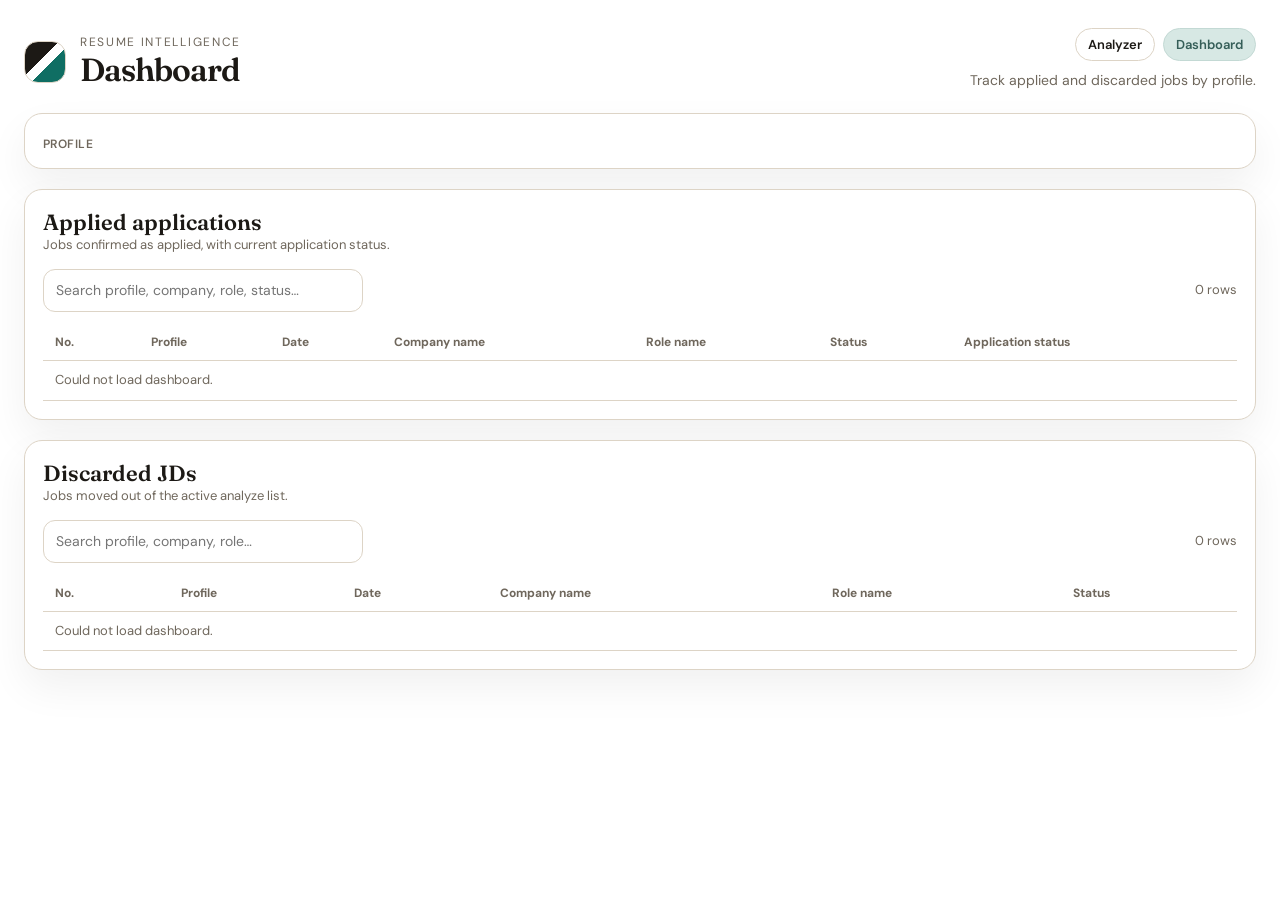
==== dashboard.html @ 197469a0 "Add dashboard and update JD analyzer UI and models." ====
<!DOCTYPE html>
<html lang="en">
  <head>
    <meta charset="UTF-8" />
    <meta name="viewport" content="width=device-width, initial-scale=1.0" />
    <title>Dashboard · JD Analyzer</title>
    <link rel="preconnect" href="https://fonts.googleapis.com" />
    <link rel="preconnect" href="https://fonts.gstatic.com" crossorigin />
    <link
      href="https://fonts.googleapis.com/css2?family=DM+Sans:ital,opsz,wght@0,9..40,400;0,9..40,500;0,9..40,600;0,9..40,700;1,9..40,400&family=Fraunces:opsz,wght@9..144,500;9..144,600;9..144,700&display=swap"
      rel="stylesheet"
    />
    <link rel="stylesheet" href="styles.css" />
  </head>
  <body>
    <div class="app">
      <header class="topbar">
        <div class="brand">
          <span class="brand-mark" aria-hidden="true"></span>
          <div>
            <p class="brand-kicker">Resume intelligence</p>
            <h1>Dashboard</h1>
          </div>
        </div>
        <div class="topbar-end">
          <nav class="top-nav" aria-label="Primary">
            <a class="nav-link" href="/">Analyzer</a>
            <a class="nav-link is-active" href="/dashboard">Dashboard</a>
          </nav>
          <p class="topbar-note">Track applied and discarded jobs by profile.</p>
        </div>
      </header>

      <main class="dashboard">
        <section class="card dashboard-filter-card">
          <div class="dashboard-filter">
            <span class="field-label">Profile</span>
            <div class="profile-filter-list" id="profile-filter-list"></div>
          </div>
        </section>

        <section class="card">
          <div class="card-head">
            <div>
              <h2>Applied applications</h2>
              <p class="muted">Jobs confirmed as applied, with current application status.</p>
            </div>
          </div>
          <div class="dashboard-toolbar">
            <input
              class="text-input"
              id="applied-search"
              type="search"
              placeholder="Search profile, company, role, status…"
            />
            <span class="muted" id="applied-count">0 rows</span>
          </div>
          <div class="dash-table-wrap">
            <table class="dash-table" id="applied-table">
              <thead>
                <tr>
                  <th data-key="number">No.</th>
                  <th data-key="profileName"><button type="button">Profile</button></th>
                  <th data-key="date"><button type="button">Date</button></th>
                  <th data-key="company"><button type="button">Company name</button></th>
                  <th data-key="role"><button type="button">Role name</button></th>
                  <th data-key="listStatus"><button type="button">Status</button></th>
                  <th data-key="outcome"><button type="button">Application status</button></th>
                </tr>
              </thead>
              <tbody id="applied-body"></tbody>
            </table>
          </div>
        </section>

        <section class="card">
          <div class="card-head">
            <div>
              <h2>Discarded JDs</h2>
              <p class="muted">Jobs moved out of the active analyze list.</p>
            </div>
          </div>
          <div class="dashboard-toolbar">
            <input
              class="text-input"
              id="discarded-search"
              type="search"
              placeholder="Search profile, company, role…"
            />
            <span class="muted" id="discarded-count">0 rows</span>
          </div>
          <div class="dash-table-wrap">
            <table class="dash-table" id="discarded-table">
              <thead>
                <tr>
                  <th data-key="number">No.</th>
                  <th data-key="profileName"><button type="button">Profile</button></th>
                  <th data-key="date"><button type="button">Date</button></th>
                  <th data-key="company"><button type="button">Company name</button></th>
                  <th data-key="role"><button type="button">Role name</button></th>
                  <th data-key="listStatus"><button type="button">Status</button></th>
                </tr>
              </thead>
              <tbody id="discarded-body"></tbody>
            </table>
          </div>
        </section>
      </main>
    </div>
    <script src="dashboard.js"></script>
  </body>
</html>
---- styles.css ----
:root {
  --paper: #ffffff;
  --ink: #1c1915;
  --muted: #6f675c;
  --line: #ddd4c6;
  --surface: #ffffff;
  --surface-2: #ffffff;
  --teal: #0f6e63;
  --teal-deep: #0b524a;
  --gold: #b45309;
  --rose: #9f1239;
  --strong: #166534;
  --score-high: #d8eedf;
  --score-high-ink: #166534;
  --score-mid: #dce6ff;
  --score-mid-ink: #1e4b9c;
  --score-low: #fde2e2;
  --score-low-ink: #9f1239;
  --weak: #9a3412;
  --shadow: 0 18px 40px rgba(0, 0, 0, 0.06);
  --radius: 18px;
  --btn-muted: #eceae7;
  --btn-muted-hover: #e0dcd6;
  --btn-muted-ink: #4a4540;
  --btn-accent: #d7e8e4;
  --btn-accent-hover: #c8ddd8;
  --btn-accent-ink: #355e58;
  --btn-accent-line: #c3d9d4;
}

* {
  box-sizing: border-box;
}

html,
body {
  margin: 0;
  min-height: 100%;
  background: #fff;
  color: var(--ink);
  font-family: "DM Sans", sans-serif;
}

h1,
h2,
h3 {
  font-family: "Fraunces", serif;
  font-weight: 600;
  margin: 0;
}

p {
  margin: 0;
}

.app {
  max-width: 1680px;
  margin: 0 auto;
  padding: 28px 24px 48px;
}

.topbar {
  display: flex;
  justify-content: space-between;
  align-items: flex-end;
  gap: 24px;
  margin-bottom: 24px;
}

.brand {
  display: flex;
  gap: 14px;
  align-items: center;
}

.brand-mark {
  width: 42px;
  height: 42px;
  border-radius: 14px;
  background:
    linear-gradient(135deg, #1c1915 0 42%, transparent 42% 58%, #0f6e63 58%),
    #fff;
  border: 1px solid var(--line);
}

.brand-kicker {
  font-size: 12px;
  letter-spacing: 0.14em;
  text-transform: uppercase;
  color: var(--muted);
}

.topbar h1 {
  font-size: 32px;
  letter-spacing: -0.03em;
}

.topbar-note {
  max-width: 340px;
  color: var(--muted);
  font-size: 14px;
  text-align: right;
}

.topbar-end {
  display: flex;
  flex-direction: column;
  align-items: flex-end;
  gap: 10px;
}

.top-nav {
  display: flex;
  gap: 8px;
}

.nav-link {
  display: inline-flex;
  align-items: center;
  padding: 7px 12px;
  border: 1px solid var(--line);
  border-radius: 999px;
  background: var(--surface);
  color: var(--ink);
  text-decoration: none;
  font-size: 13px;
  font-weight: 600;
}

.nav-link.is-active {
  background: var(--btn-accent);
  border-color: var(--btn-accent-line);
  color: var(--btn-accent-ink);
}

.workspace {
  display: grid;
  grid-template-columns: minmax(280px, 340px) minmax(0, 1fr) minmax(260px, 320px);
  gap: 20px;
  align-items: start;
}

.pane {
  display: flex;
  flex-direction: column;
  gap: 16px;
}

.card {
  background: var(--surface);
  border: 1px solid var(--line);
  border-radius: var(--radius);
  box-shadow: var(--shadow);
  padding: 18px;
}

.card-head {
  display: flex;
  justify-content: space-between;
  gap: 12px;
  align-items: flex-start;
  margin-bottom: 14px;
}

.card-head h2 {
  font-size: 22px;
}

.muted {
  color: var(--muted);
  font-size: 13px;
  line-height: 1.45;
}

.btn {
  display: inline-flex;
  align-items: center;
  justify-content: center;
  border: 1px solid transparent;
  border-radius: 999px;
  padding: 9px 14px;
  font: 600 13px/1 "DM Sans", sans-serif;
  cursor: pointer;
  text-decoration: none;
  color: inherit;
  transition: transform 0.12s ease, background 0.12s ease, border-color 0.12s ease;
}

.btn:hover {
  transform: translateY(-1px);
}

.btn:disabled {
  opacity: 0.45;
  cursor: not-allowed;
  transform: none;
}

.btn-primary {
  background: var(--btn-muted);
  color: var(--btn-muted-ink);
  border-color: #d8d3cb;
}

.btn-primary:hover {
  background: var(--btn-muted-hover);
}

.btn-ghost {
  background: #f7f7f6;
  border-color: #ddd8d0;
  color: var(--btn-muted-ink);
}

.btn-ghost:hover {
  background: var(--btn-muted);
}

.btn-analyze {
  background: var(--btn-accent);
  color: var(--btn-accent-ink);
  border-color: var(--btn-accent-line);
  padding: 14px 22px;
  font-size: 15px;
}

.btn-analyze:hover {
  background: var(--btn-accent-hover);
}

.btn-analyze.is-applied,
.btn-analyze:disabled {
  background: var(--surface-2);
  color: var(--muted);
  border-color: var(--line);
  pointer-events: none;
  transform: none;
}

.btn-plus {
  min-width: 40px !important;
  padding: 9px 10px;
  font-size: 18px;
  line-height: 1;
}

.btn-plus:disabled {
  opacity: 0.4;
  cursor: not-allowed;
  transform: none;
}

.file-btn {
  display: inline-flex;
  align-items: center;
}

.profile-list {
  display: flex;
  flex-direction: column;
  gap: 8px;
}

.profile-item {
  display: flex;
  justify-content: space-between;
  gap: 10px;
  width: 100%;
  text-align: left;
  border: 1px solid var(--line);
  background: var(--surface-2);
  border-radius: 14px;
  padding: 12px 14px;
  cursor: pointer;
  font: inherit;
  color: inherit;
}

.profile-item.active {
  border-color: var(--teal);
  background: #e8f3ef;
  box-shadow: inset 0 0 0 1px var(--teal);
}

.profile-item b {
  display: block;
  font-size: 14px;
}

.profile-item small {
  color: var(--muted);
}

.profile-item .remove {
  border: 0;
  background: transparent;
  color: var(--muted);
  cursor: pointer;
  font-size: 16px;
}

.upload-row,
.composer-actions,
.modal-actions,
.analyze-bar {
  display: flex;
  gap: 10px;
  align-items: center;
  flex-wrap: wrap;
}

.field-label {
  display: block;
  margin: 14px 0 6px;
  font-size: 12px;
  font-weight: 600;
  letter-spacing: 0.04em;
  text-transform: uppercase;
  color: var(--muted);
}

.text-input,
.input-area {
  width: 100%;
  border: 1px solid var(--line);
  background: #fff;
  border-radius: 12px;
  padding: 10px 12px;
  font: 14px/1.5 "DM Sans", sans-serif;
  color: var(--ink);
}

.input-area {
  resize: vertical;
  min-height: 88px;
}

.resume-view,
.jd-list,
.keyword-cloud {
  margin-top: 12px;
}

.resume-view {
  min-height: 180px;
  border: 1px dashed var(--line);
  border-radius: 14px;
  background: #fff;
  overflow: hidden;
}

.empty-state {
  display: grid;
  place-items: center;
  gap: 6px;
  min-height: 160px;
  text-align: center;
  color: var(--muted);
  padding: 24px;
}

.empty-state strong {
  color: var(--ink);
  font-size: 15px;
}

.resume-preview {
  padding: 12px;
}

.resume-meta {
  font-size: 12px;
  color: var(--muted);
  margin-bottom: 8px;
}

.resume-frame {
  width: 100%;
  height: 280px;
  border: 0;
  border-radius: 10px;
  background: white;
}

.resume-body {
  margin: 0;
  max-height: 220px;
  overflow: auto;
  white-space: pre-wrap;
  font: 13px/1.55 "DM Sans", sans-serif;
  color: var(--ink);
}

.keyword-cloud {
  display: flex;
  flex-wrap: wrap;
  gap: 8px;
  min-height: 48px;
}

.tag {
  display: inline-flex;
  align-items: center;
  gap: 6px;
  background: #e8f3ef;
  color: var(--teal-deep);
  border-radius: 999px;
  padding: 6px 10px;
  font-size: 12px;
  font-weight: 600;
}

.tag button {
  border: 0;
  background: transparent;
  color: inherit;
  cursor: pointer;
  padding: 0;
}

.jd-composer {
  display: grid;
  gap: 10px;
}

.jd-composer .text-input {
  flex: 1;
  min-width: 180px;
}

.jd-list {
  display: grid;
  gap: 10px;
  max-height: min(58vh, 560px);
  overflow-y: auto;
  padding-right: 4px;
  overscroll-behavior: contain;
}

.bulk-bar {
  display: flex;
  flex-wrap: wrap;
  gap: 8px;
  align-items: center;
  justify-content: space-between;
  margin-bottom: 8px;
  padding: 8px 10px;
  border: 1px solid var(--line);
  border-radius: 10px;
  background: var(--surface-2);
}

.select-all {
  display: inline-flex;
  align-items: center;
  gap: 6px;
  font-size: 12px;
  font-weight: 600;
  cursor: pointer;
  white-space: nowrap;
}

.select-all input {
  margin: 0;
  accent-color: var(--teal);
  cursor: pointer;
}

.bulk-bar.hidden {
  display: none;
}

.bulk-actions {
  display: flex;
  flex-wrap: wrap;
  gap: 6px;
}

.bulk-actions .btn {
  min-width: 0;
  padding: 6px 10px;
  font-size: 12px;
}

.item-check {
  margin: 0;
  accent-color: var(--teal);
  cursor: pointer;
}

.jd-item .item-check {
  margin-top: 0;
}

.jd-item {
  display: grid;
  grid-template-columns: auto minmax(0, 1fr) auto;
  gap: 12px;
  align-items: center;
  padding: 12px 14px;
  border: 1px solid var(--line);
  border-radius: 14px;
  background: var(--surface-2);
}

.jd-item.active {
  border-color: var(--teal);
  box-shadow: inset 0 0 0 1px var(--teal);
  background: #e8f3ef;
}

.jd-item-main {
  display: grid;
  gap: 8px;
  width: 100%;
  text-align: left;
  border: 0;
  background: transparent;
  padding: 0;
  cursor: pointer;
  font: inherit;
  color: inherit;
}

.jd-item-main b {
  font-size: 15px;
  line-height: 1.35;
}

.jd-title-row {
  display: flex;
  align-items: center;
  gap: 10px;
  min-width: 0;
  flex-wrap: wrap;
}

.jd-title-row b {
  min-width: 0;
}

.jd-status {
  display: inline-flex;
  align-items: center;
  gap: 8px;
  font-size: 14px;
  font-weight: 600;
}

.jd-status.analyzing {
  color: var(--teal-deep);
}

.jd-status.completed {
  color: var(--strong);
}

.jd-status.failed {
  color: var(--rose);
  font-weight: 600;
  line-height: 1.4;
}

.jd-metrics {
  display: flex;
  flex-wrap: wrap;
  gap: 10px;
}

.score-chip {
  display: inline-flex;
  align-items: center;
  gap: 6px;
  border-radius: 999px;
  padding: 4px 10px;
  font-size: 12px;
  font-weight: 700;
  line-height: 1.3;
}

.score-chip.high {
  background: var(--score-high);
  color: var(--score-high-ink);
}

.score-chip.mid {
  background: var(--score-mid);
  color: var(--score-mid-ink);
}

.score-chip.low {
  background: var(--score-low);
  color: var(--score-low-ink);
}

.spinner {
  width: 14px;
  height: 14px;
  border: 2px solid #c9e4dc;
  border-top-color: var(--teal);
  border-radius: 50%;
  animation: spin 0.7s linear infinite;
}

@keyframes spin {
  to {
    transform: rotate(360deg);
  }
}

.jd-item p {
  font-size: 13px;
  color: var(--muted);
  display: -webkit-box;
  -webkit-line-clamp: 2;
  line-clamp: 2;
  -webkit-box-orient: vertical;
  overflow: hidden;
}

.jd-item-actions {
  display: flex;
  flex-direction: row;
  flex-wrap: wrap;
  gap: 8px;
  align-items: center;
  justify-content: flex-end;
}

.pane-apply {
  position: sticky;
  top: 16px;
  height: calc(100vh - 132px);
  min-height: 520px;
  display: flex;
  flex-direction: column;
  gap: 12px;
}

.selected-card {
  flex: 0 0 auto;
}

.selected-card .card-head {
  margin-bottom: 8px;
}

.selected-list {
  display: flex;
  flex-direction: column;
  height: 148px;
  overflow-y: auto;
  margin-bottom: 10px;
  border: 1px solid var(--line);
  border-radius: 10px;
  background: #fff;
}

.selected-item {
  display: grid;
  grid-template-columns: auto minmax(0, 1fr);
  gap: 8px;
  align-items: center;
  padding: 5px 8px;
  font-size: 12px;
  line-height: 1.35;
  color: var(--ink);
  border-bottom: 1px solid var(--line);
  cursor: pointer;
}

.selected-item:last-child {
  border-bottom: 0;
}

.selected-item input {
  margin: 0;
  accent-color: var(--teal);
}

.selected-item span {
  overflow: hidden;
  text-overflow: ellipsis;
  white-space: nowrap;
}

.selected-list .empty-state {
  min-height: 100%;
  padding: 12px;
  font-size: 12px;
}

.selected-actions {
  display: grid;
  grid-template-columns: 1fr 1fr;
  gap: 8px;
}

.selected-actions .btn {
  width: 100%;
  padding: 10px 12px;
  font-size: 14px;
}

.history-card {
  min-height: 0;
  overflow: hidden;
  display: flex;
  flex-direction: column;
}

.pane-apply .card-head h2 {
  font-size: 16px;
}

.history-card .card-head {
  margin-bottom: 8px;
}

.history-card .bulk-bar {
  flex: 0 0 auto;
}

.history-applied {
  flex: 3 1 0;
}

.history-discarded {
  flex: 2 1 0;
  min-height: 260px;
}

.history-list {
  flex: 1;
  min-height: 140px;
  overflow-y: auto;
  display: flex;
  flex-direction: column;
  gap: 6px;
}

.history-item {
  display: grid;
  grid-template-columns: auto minmax(0, 1fr) auto;
  gap: 8px;
  align-items: center;
  padding: 6px 8px;
  border: 1px solid var(--line);
  border-radius: 10px;
  background: var(--surface-2);
  cursor: pointer;
}

.history-item.active {
  border-color: var(--teal);
  background: #e8f3ef;
}

.history-item span {
  font-size: 12px;
  line-height: 1.35;
  overflow: hidden;
  text-overflow: ellipsis;
  white-space: nowrap;
}

.history-item-actions {
  display: flex;
  gap: 4px;
  flex-shrink: 0;
}

.history-item .btn {
  min-width: 0;
  padding: 6px 8px;
  font-size: 12px;
}

.jd-item-actions .btn {
  min-width: 68px;
  padding: 7px 10px;
  font-size: 13px;
  text-align: center;
}

.result-jd-link {
  display: block;
  margin-top: 6px;
  max-width: 100%;
  font-size: 13px;
  color: var(--teal-deep);
  text-decoration: none;
  word-break: break-all;
}

.result-jd-link:hover {
  text-decoration: underline;
}

.jd-item .score-chip {
  padding: 4px 10px;
  font-size: 12px;
  gap: 8px;
}

.jd-item-meta {
  display: flex;
  flex-wrap: wrap;
  align-items: center;
  gap: 8px 14px;
}

.result-actions {
  display: flex;
  gap: 10px;
  flex-wrap: wrap;
  margin-top: 16px;
  padding-top: 14px;
  border-top: 1px solid var(--line);
}

.analyze-bar {
  justify-content: space-between;
  background: var(--surface);
  border: 1px solid var(--line);
  border-radius: var(--radius);
  padding: 14px 16px;
  box-shadow: var(--shadow);
}

.scoreboard {
  display: grid;
  grid-template-columns: 180px 1fr;
  gap: 24px;
  align-items: center;
  margin-bottom: 22px;
}

.overall {
  display: flex;
  flex-direction: column;
  align-items: center;
  gap: 10px;
  text-align: center;
}

.ring {
  width: 128px;
  height: 128px;
  border-radius: 50%;
  display: grid;
  place-items: center;
  background: conic-gradient(var(--teal) 0deg, var(--surface-2) 0deg);
  position: relative;
}

.ring::after {
  content: "";
  position: absolute;
  inset: 12px;
  background: var(--surface);
  border-radius: 50%;
}

.ring span {
  position: relative;
  z-index: 1;
  font-family: "Fraunces", serif;
  font-size: 28px;
}

.score-label {
  font-weight: 700;
}

.metric-list {
  display: grid;
  gap: 16px;
}

.metric-head {
  display: flex;
  justify-content: space-between;
  font-size: 14px;
  margin-bottom: 6px;
}

.bar {
  height: 10px;
  background: var(--surface-2);
  border-radius: 999px;
  overflow: hidden;
}

.bar span {
  display: block;
  height: 100%;
  width: 0;
  background: var(--teal);
  border-radius: inherit;
  transition: width 0.4s ease;
}

.jd-score-row {
  display: flex;
  gap: 8px;
  flex-wrap: wrap;
  margin-bottom: 18px;
}

.jd-chip {
  border: 1px solid var(--line);
  background: white;
  border-radius: 999px;
  padding: 8px 12px;
  cursor: pointer;
  font: 600 13px/1 "DM Sans", sans-serif;
}

.jd-chip.active {
  background: var(--ink);
  color: white;
  border-color: var(--ink);
}

.split-notes {
  display: flex;
  flex-direction: column;
  gap: 16px;
}

.note-panel {
  border-radius: 16px;
  padding: 18px 20px;
}

.note-panel h3 {
  font-size: 22px;
  margin-bottom: 12px;
}

.note-panel ul {
  margin: 0;
  padding-left: 20px;
  display: grid;
  gap: 10px;
  font-size: 16px;
  line-height: 1.55;
}

.note-strong {
  background: #ecf7ee;
  color: var(--strong);
}

.note-weak {
  background: #f8eee6;
  color: var(--weak);
}

.note-missing {
  background: #f7f1e6;
  color: var(--gold);
  margin-bottom: 16px;
}

.note-missing .muted {
  margin-bottom: 12px;
}

.note-missing .tag {
  background: #f3e0c8;
  color: #9a3412;
}

.note-workstyle {
  background: #e8eef7;
  color: #1e3a5f;
  margin-bottom: 16px;
}

.note-workstyle .muted {
  margin-bottom: 10px;
}

.workstyle-badge {
  display: inline-flex;
  align-items: flex-start;
  max-width: 100%;
  margin: 0 0 8px;
  padding: 10px 16px;
  border-radius: 14px;
  background: #1e3a5f;
  color: #f7f4ee;
  font: 700 16px/1.4 "DM Sans", sans-serif;
  white-space: normal;
}

.modal {
  border: 1px solid var(--line);
  border-radius: 18px;
  padding: 20px;
  width: min(420px, 90vw);
  background: var(--surface);
}

#apply-confirm-modal {
  width: min(520px, 92vw);
}

.apply-confirm-list {
  display: grid;
  gap: 8px;
  max-height: 280px;
  overflow: auto;
  margin: 12px 0 16px;
}

.apply-check {
  display: flex;
  align-items: flex-start;
  gap: 10px;
  padding: 8px 10px;
  border: 1px solid var(--line);
  border-radius: 12px;
  background: var(--surface-2);
  cursor: pointer;
  font-size: 14px;
}

.apply-check input {
  margin-top: 3px;
}

.modal::backdrop {
  background: rgba(28, 25, 21, 0.35);
}

.modal h2 {
  margin-bottom: 12px;
}

.modal-actions {
  justify-content: flex-end;
  margin-top: 16px;
}

.hidden {
  display: none !important;
}

@media (max-width: 980px) {
  .workspace,
  .scoreboard,
  .topbar {
    grid-template-columns: 1fr;
    display: grid;
  }

  .pane-apply {
    position: static;
    height: min(80vh, 720px);
  }

  .topbar-end,
  .topbar-note {
    text-align: left;
    align-items: flex-start;
  }
}

.dashboard {
  display: grid;
  gap: 20px;
}

.dashboard-filter-card {
  padding: 16px 18px;
}

.dashboard-filter {
  display: flex;
  flex-wrap: wrap;
  gap: 10px 16px;
  align-items: flex-start;
}

.dashboard-filter .field-label {
  display: inline-flex;
  margin: 6px 0 0;
}

.profile-filter-list {
  display: flex;
  flex-wrap: wrap;
  gap: 8px;
  min-width: 0;
  flex: 1;
}

.profile-check {
  display: inline-flex;
  align-items: center;
  gap: 6px;
  padding: 6px 10px;
  border: 1px solid var(--line);
  border-radius: 999px;
  background: var(--surface-2);
  font-size: 13px;
  font-weight: 600;
  cursor: pointer;
  white-space: nowrap;
}

.profile-check input {
  margin: 0;
  accent-color: var(--teal);
}

.profile-check.is-all {
  background: #fff;
}

.dashboard-toolbar {
  display: flex;
  flex-wrap: wrap;
  gap: 10px;
  align-items: center;
  justify-content: space-between;
  margin-bottom: 12px;
}

.dashboard-toolbar .text-input {
  max-width: 320px;
}

.dash-table-wrap {
  overflow-x: auto;
}

.dash-table {
  width: 100%;
  border-collapse: collapse;
  font-size: 13px;
}

.dash-table th,
.dash-table td {
  padding: 10px 12px;
  border-bottom: 1px solid var(--line);
  text-align: left;
  vertical-align: middle;
  white-space: nowrap;
}

.dash-role {
  display: inline-flex;
  align-items: center;
  flex-wrap: wrap;
  gap: 8px;
  white-space: normal;
}

.dash-role .score-chip {
  padding: 3px 8px;
  font-size: 11px;
}

.dash-table th {
  color: var(--muted);
  font-size: 12px;
  font-weight: 700;
  letter-spacing: 0.02em;
}

.dash-table th button {
  border: 0;
  background: transparent;
  padding: 0;
  font: inherit;
  color: inherit;
  cursor: pointer;
}

.dash-table th.is-sorted button {
  color: var(--ink);
}

.dash-table tbody tr:hover td {
  background: var(--surface-2);
}

.outcome-select {
  appearance: none;
  min-width: 124px;
  padding: 6px 28px 6px 10px;
  border: 1px solid transparent;
  border-radius: 999px;
  font: 700 12px/1.3 "DM Sans", sans-serif;
  cursor: pointer;
  background-image: linear-gradient(45deg, transparent 50%, currentColor 50%),
    linear-gradient(135deg, currentColor 50%, transparent 50%);
  background-position:
    calc(100% - 16px) 50%,
    calc(100% - 11px) 50%;
  background-size: 5px 5px, 5px 5px;
  background-repeat: no-repeat;
}

.outcome-select option {
  background-color: #fff;
  color: #1c1915;
  font-weight: 500;
  opacity: 1;
}

.outcome-select.outcome-applied {
  background-color: #dbeafe;
  color: #1e40af;
}

.outcome-select.outcome-rejected {
  background-color: #fee2e2;
  color: #991b1b;
}

.outcome-select.outcome-on-going {
  background-color: #fef3c7;
  color: #78350f;
}

.outcome-select.outcome-accepted {
  background-color: #dcfce7;
  color: #166534;
}

.outcome-select.outcome-finished {
  background-color: #f3f4f6;
  color: #1f2937;
}

.outcome-select.outcome-offer {
  background-color: #f3e8ff;
  color: #6b21a8;
}

.outcome-select.outcome-ghosted {
  background-color: #f3f4f6;
  color: #4b5563;
  opacity: 0.6;
}

.status-pill {
  display: inline-flex;
  padding: 4px 8px;
  border-radius: 999px;
  font-size: 12px;
  font-weight: 700;
}

.status-pill.applied {
  background: #dcfce7;
  color: #166534;
}

.status-pill.discarded {
  background: #fee2e2;
  color: #9f1239;
}

.company-flag {
  display: inline-block;
  flex: 0 0 auto;
  margin: 0;
  padding: 2px 8px;
  border-radius: 6px;
  background: #facc15;
  color: #422006;
  font-size: 11px;
  font-weight: 700;
  line-height: 1.3;
  white-space: nowrap;
  cursor: default;
}

.company-flag-pop {
  position: fixed;
  z-index: 80;
  min-width: 240px;
  max-width: min(420px, calc(100vw - 24px));
  padding: 8px 10px;
  border-radius: 10px;
  background: #1c1915;
  color: #fffaf3;
  font-size: 12px;
  font-weight: 500;
  line-height: 1.45;
  box-shadow: var(--shadow);
  pointer-events: none;
}

.company-flag-pop div + div {
  margin-top: 4px;
}

#company-flag-slot {
  margin-top: 0;
}

.results-title-row {
  display: flex;
  align-items: center;
  gap: 8px;
  flex-wrap: wrap;
}

.results-card .card-head > div {
  min-width: 0;
  width: 100%;
}
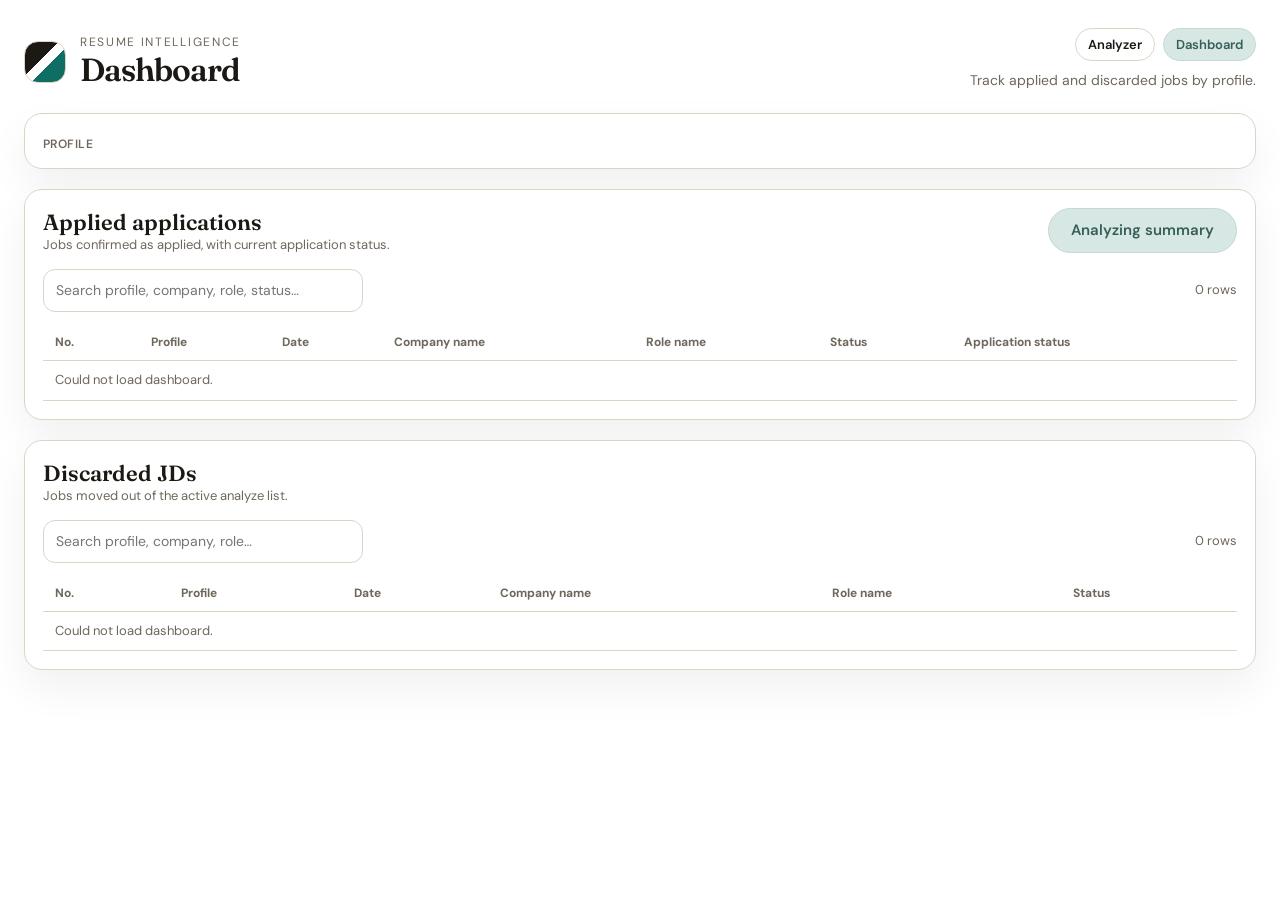
==== commit 527ff3a0: "Add JD reanalyze, analyze dates, replied status, and dashboard keyword summary. Co-authored-by: Curs" ====
--- a/dashboard.html
+++ b/dashboard.html
@@ -45,6 +45,7 @@
               <h2>Applied applications</h2>
               <p class="muted">Jobs confirmed as applied, with current application status.</p>
             </div>
+            <button class="btn btn-analyze" type="button" id="summary-btn">Analyzing summary</button>
           </div>
           <div class="dashboard-toolbar">
             <input
@@ -107,6 +108,110 @@
         </section>
       </main>
     </div>
+
+    <dialog class="modal result-modal" id="result-modal">
+      <div class="result-modal-head">
+        <div>
+          <h2 id="result-modal-title">Match results</h2>
+          <p class="muted" id="result-modal-subtitle"></p>
+          <a class="result-jd-link hidden" id="result-modal-link" target="_blank" rel="noopener noreferrer"></a>
+        </div>
+        <button class="btn btn-ghost" type="button" id="result-modal-close">Close</button>
+      </div>
+
+      <div class="empty-state hidden" id="result-modal-empty">
+        <strong>No analysis yet</strong>
+        <span>This job has no saved analyze result.</span>
+      </div>
+
+      <div class="results-body hidden" id="result-modal-body">
+        <div class="scoreboard">
+          <div class="overall">
+            <div class="ring" id="result-modal-overall-ring">
+              <span id="result-modal-overall-value">0%</span>
+            </div>
+            <div>
+              <p class="score-label">Overall match</p>
+              <p class="muted" id="result-modal-overall-caption">—</p>
+            </div>
+          </div>
+          <div class="metric-list">
+            <div class="metric">
+              <div class="metric-head">
+                <span>Keyword matching</span>
+                <strong id="result-modal-keyword-score">0%</strong>
+              </div>
+              <div class="bar"><span id="result-modal-keyword-bar"></span></div>
+            </div>
+            <div class="metric">
+              <div class="metric-head">
+                <span>Experience level</span>
+                <strong id="result-modal-experience-score">0%</strong>
+              </div>
+              <div class="bar"><span id="result-modal-experience-bar"></span></div>
+            </div>
+            <div class="metric">
+              <div class="metric-head">
+                <span>Location matching</span>
+                <strong id="result-modal-location-score">0%</strong>
+              </div>
+              <div class="bar"><span id="result-modal-location-bar"></span></div>
+            </div>
+          </div>
+        </div>
+
+        <article class="note-panel note-workstyle">
+          <h3>Work style</h3>
+          <p class="muted">Taken from the full job description, not just the title.</p>
+          <p class="workstyle-badge" id="result-modal-workstyle">Unspecified</p>
+          <p class="muted" id="result-modal-workstyle-note"></p>
+        </article>
+
+        <article class="note-panel note-missing">
+          <h3>Missing keywords</h3>
+          <p class="muted">JD terms that are weak or absent on this resume.</p>
+          <div class="keyword-cloud" id="result-modal-missing"></div>
+        </article>
+
+        <div class="split-notes">
+          <article class="note-panel note-strong">
+            <h3>Strong match</h3>
+            <ul id="result-modal-strengths"></ul>
+          </article>
+          <article class="note-panel note-weak">
+            <h3>Weakness points</h3>
+            <ul id="result-modal-weaknesses"></ul>
+          </article>
+        </div>
+      </div>
+    </dialog>
+    <dialog class="modal result-modal summary-modal" id="summary-modal">
+      <div class="result-modal-head">
+        <div>
+          <h2>Analyzing summary</h2>
+          <p class="muted" id="summary-subtitle">Missing keywords across applied jobs.</p>
+        </div>
+        <button class="btn btn-ghost" type="button" id="summary-modal-close">Close</button>
+      </div>
+      <div class="empty-state hidden" id="summary-empty">
+        <strong>No summary yet</strong>
+        <span>Apply to jobs first to see missing-keyword frequency.</span>
+      </div>
+      <div class="summary-body hidden" id="summary-body">
+        <section class="summary-group">
+          <h3>Most frequent</h3>
+          <div class="summary-keywords" id="summary-most"></div>
+        </section>
+        <section class="summary-group">
+          <h3>Medium</h3>
+          <div class="summary-keywords" id="summary-medium"></div>
+        </section>
+        <section class="summary-group">
+          <h3>Others</h3>
+          <div class="summary-keywords" id="summary-others"></div>
+        </section>
+      </div>
+    </dialog>
     <script src="dashboard.js"></script>
   </body>
 </html>
--- a/styles.css
+++ b/styles.css
@@ -783,6 +783,10 @@
   text-align: center;
 }
 
+.jd-item-actions .btn-reanalyze {
+  min-width: 92px;
+}
+
 .result-jd-link {
   display: block;
   margin-top: 6px;
@@ -808,6 +812,12 @@
   flex-wrap: wrap;
   align-items: center;
   gap: 8px 14px;
+}
+
+.jd-analyzed-date {
+  font-size: 12px;
+  font-weight: 600;
+  color: var(--muted);
 }
 
 .result-actions {
@@ -1186,8 +1196,82 @@
   color: var(--ink);
 }
 
+.dash-table tbody tr.dash-row {
+  cursor: pointer;
+}
+
 .dash-table tbody tr:hover td {
   background: var(--surface-2);
+}
+
+.result-modal {
+  width: min(760px, 94vw);
+  max-height: min(88vh, 920px);
+  overflow: auto;
+}
+
+.result-modal-head {
+  display: flex;
+  align-items: flex-start;
+  justify-content: space-between;
+  gap: 16px;
+  margin-bottom: 16px;
+}
+
+.result-modal-head h2 {
+  margin-bottom: 6px;
+}
+
+.result-modal .results-body {
+  padding-top: 4px;
+}
+
+@media (max-width: 720px) {
+  .result-modal .scoreboard {
+    grid-template-columns: 1fr;
+  }
+}
+
+.summary-body {
+  display: grid;
+  gap: 18px;
+}
+
+.summary-group h3 {
+  margin: 0 0 10px;
+  font-size: 18px;
+}
+
+.summary-keywords {
+  display: flex;
+  flex-wrap: wrap;
+  gap: 8px;
+}
+
+.summary-keyword {
+  display: inline-flex;
+  align-items: baseline;
+  gap: 6px;
+  padding: 6px 10px;
+  border-radius: 999px;
+  background: #f7f1e6;
+  color: #9a3412;
+  font-size: 13px;
+  font-weight: 600;
+}
+
+.summary-keyword b {
+  font-weight: 700;
+}
+
+.summary-keyword span {
+  color: #7c2d12;
+  font-variant-numeric: tabular-nums;
+}
+
+.summary-empty-line {
+  color: var(--muted);
+  font-size: 13px;
 }
 
 .outcome-select {
@@ -1217,6 +1301,11 @@
 .outcome-select.outcome-applied {
   background-color: #dbeafe;
   color: #1e40af;
+}
+
+.outcome-select.outcome-replied {
+  background-color: #ccfbf1;
+  color: #0f766e;
 }
 
 .outcome-select.outcome-rejected {
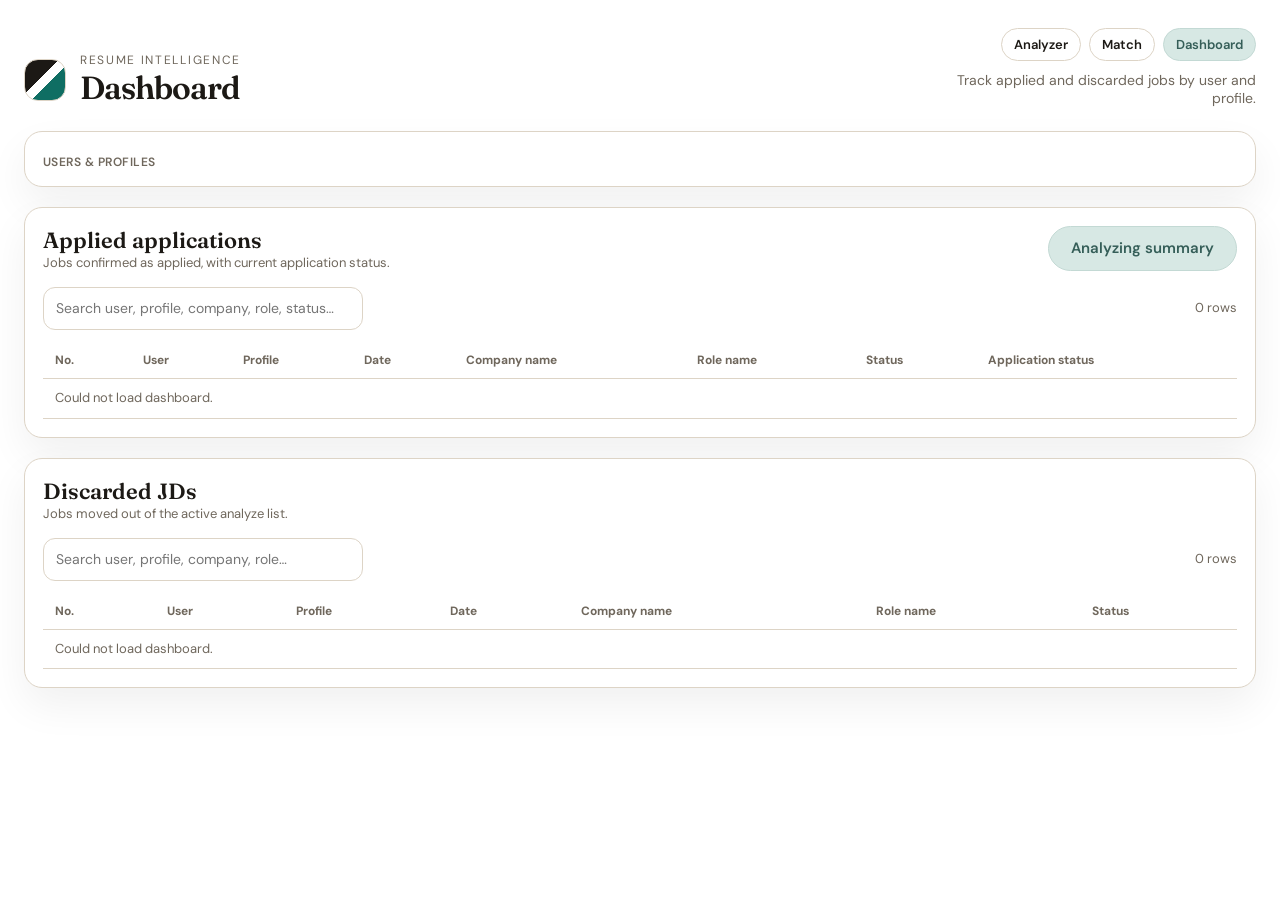
==== commit 951f48d1: "Add users, Match ranking, and role-plus-keyword profile matching. Co-authored-by: Cursor <cursoragen" ====
--- a/dashboard.html
+++ b/dashboard.html
@@ -10,7 +10,7 @@
       href="https://fonts.googleapis.com/css2?family=DM+Sans:ital,opsz,wght@0,9..40,400;0,9..40,500;0,9..40,600;0,9..40,700;1,9..40,400&family=Fraunces:opsz,wght@9..144,500;9..144,600;9..144,700&display=swap"
       rel="stylesheet"
     />
-    <link rel="stylesheet" href="styles.css" />
+    <link rel="stylesheet" href="styles.css?v=17" />
   </head>
   <body>
     <div class="app">
@@ -25,16 +25,17 @@
         <div class="topbar-end">
           <nav class="top-nav" aria-label="Primary">
             <a class="nav-link" href="/">Analyzer</a>
+            <a class="nav-link" href="/intake" target="jd-intake" rel="noopener noreferrer">Match</a>
             <a class="nav-link is-active" href="/dashboard">Dashboard</a>
           </nav>
-          <p class="topbar-note">Track applied and discarded jobs by profile.</p>
+          <p class="topbar-note">Track applied and discarded jobs by user and profile.</p>
         </div>
       </header>
 
       <main class="dashboard">
         <section class="card dashboard-filter-card">
           <div class="dashboard-filter">
-            <span class="field-label">Profile</span>
+            <span class="field-label">Users & profiles</span>
             <div class="profile-filter-list" id="profile-filter-list"></div>
           </div>
         </section>
@@ -52,7 +53,7 @@
               class="text-input"
               id="applied-search"
               type="search"
-              placeholder="Search profile, company, role, status…"
+              placeholder="Search user, profile, company, role, status…"
             />
             <span class="muted" id="applied-count">0 rows</span>
           </div>
@@ -61,6 +62,7 @@
               <thead>
                 <tr>
                   <th data-key="number">No.</th>
+                  <th data-key="userName"><button type="button">User</button></th>
                   <th data-key="profileName"><button type="button">Profile</button></th>
                   <th data-key="date"><button type="button">Date</button></th>
                   <th data-key="company"><button type="button">Company name</button></th>
@@ -86,7 +88,7 @@
               class="text-input"
               id="discarded-search"
               type="search"
-              placeholder="Search profile, company, role…"
+              placeholder="Search user, profile, company, role…"
             />
             <span class="muted" id="discarded-count">0 rows</span>
           </div>
@@ -95,6 +97,7 @@
               <thead>
                 <tr>
                   <th data-key="number">No.</th>
+                  <th data-key="userName"><button type="button">User</button></th>
                   <th data-key="profileName"><button type="button">Profile</button></th>
                   <th data-key="date"><button type="button">Date</button></th>
                   <th data-key="company"><button type="button">Company name</button></th>
@@ -115,8 +118,12 @@
           <h2 id="result-modal-title">Match results</h2>
           <p class="muted" id="result-modal-subtitle"></p>
           <a class="result-jd-link hidden" id="result-modal-link" target="_blank" rel="noopener noreferrer"></a>
-        </div>
-        <button class="btn btn-ghost" type="button" id="result-modal-close">Close</button>
+          <p class="muted" id="result-modal-status"></p>
+        </div>
+        <div class="result-modal-head-actions">
+          <button class="btn btn-analyze" type="button" id="result-modal-reanalyze">Reanalyze</button>
+          <button class="btn btn-ghost" type="button" id="result-modal-close">Close</button>
+        </div>
       </div>
 
       <div class="empty-state hidden" id="result-modal-empty">
@@ -167,10 +174,16 @@
           <p class="muted" id="result-modal-workstyle-note"></p>
         </article>
 
+        <article class="note-panel note-knockout">
+          <h3>Knockouts</h3>
+          <p class="muted">Hard JD requirements. These do not change the overall score.</p>
+          <div id="result-modal-knockouts"></div>
+        </article>
+
         <article class="note-panel note-missing">
           <h3>Missing keywords</h3>
-          <p class="muted">JD terms that are weak or absent on this resume.</p>
-          <div class="keyword-cloud" id="result-modal-missing"></div>
+          <p class="muted">Required skills count more than preferred / nice-to-have.</p>
+          <div class="missing-groups" id="result-modal-missing"></div>
         </article>
 
         <div class="split-notes">
@@ -189,7 +202,7 @@
       <div class="result-modal-head">
         <div>
           <h2>Analyzing summary</h2>
-          <p class="muted" id="summary-subtitle">Missing keywords across applied jobs.</p>
+          <p class="muted" id="summary-subtitle">Required missing keywords and failed knockouts across applied jobs.</p>
         </div>
         <button class="btn btn-ghost" type="button" id="summary-modal-close">Close</button>
       </div>
@@ -199,7 +212,11 @@
       </div>
       <div class="summary-body hidden" id="summary-body">
         <section class="summary-group">
-          <h3>Most frequent</h3>
+          <h3>Failed knockouts</h3>
+          <div class="summary-keywords" id="summary-knockouts"></div>
+        </section>
+        <section class="summary-group">
+          <h3>Most frequent required missing</h3>
           <div class="summary-keywords" id="summary-most"></div>
         </section>
         <section class="summary-group">
@@ -212,6 +229,6 @@
         </section>
       </div>
     </dialog>
-    <script src="dashboard.js"></script>
+    <script src="dashboard.js?v=18"></script>
   </body>
 </html>
--- a/styles.css
+++ b/styles.css
@@ -255,9 +255,239 @@
   align-items: center;
 }
 
+.profile-head-actions {
+  display: flex;
+  flex-wrap: wrap;
+  gap: 8px;
+  justify-content: flex-end;
+}
+
 .profile-list {
   display: flex;
   flex-direction: column;
+  gap: 12px;
+}
+
+.user-group {
+  display: grid;
+  gap: 8px;
+  padding: 8px;
+  border: 1px dashed transparent;
+  border-radius: 14px;
+  min-height: 72px;
+}
+
+.user-group.is-drop-target {
+  border-color: var(--teal);
+  background: #f3faf7;
+}
+
+.user-group-head {
+  display: flex;
+  align-items: center;
+  justify-content: space-between;
+  gap: 8px;
+  padding: 0 2px;
+}
+
+.user-group-head strong {
+  font-size: 13px;
+  letter-spacing: 0.03em;
+  text-transform: uppercase;
+  color: var(--muted);
+}
+
+.user-group-actions {
+  display: flex;
+  align-items: center;
+  gap: 4px;
+}
+
+.user-edit {
+  border: 0;
+  background: transparent;
+  color: var(--muted);
+  cursor: pointer;
+  font: 600 12px/1 "DM Sans", sans-serif;
+  padding: 4px 6px;
+}
+
+.user-edit:hover {
+  color: var(--ink);
+}
+
+.user-group-empty {
+  margin: 0 2px;
+}
+
+.resume-keywords {
+  margin-top: 16px;
+}
+
+.resume-keywords-head {
+  display: flex;
+  align-items: center;
+  justify-content: space-between;
+  gap: 8px;
+}
+
+.resume-keywords-head .field-label {
+  margin: 0;
+}
+
+.resume-keywords .keyword-cloud {
+  margin-top: 8px;
+}
+
+.tag-block {
+  display: grid;
+  gap: 6px;
+  margin-top: 12px;
+}
+
+.tag-block .field-label {
+  margin: 0;
+  font-size: 12px;
+}
+
+.tag.is-role {
+  background: #e8f3ef;
+  color: var(--teal-deep);
+}
+
+.tag.is-skill {
+  background: #eef1fb;
+  color: #31406b;
+}
+
+.filter-user-group {
+  display: grid;
+  gap: 8px;
+  min-width: 220px;
+  padding: 10px 12px;
+  border: 1px solid var(--line);
+  border-radius: 14px;
+  background: #fff;
+}
+
+.filter-user-name {
+  display: inline-flex;
+  align-items: center;
+  gap: 8px;
+  margin: 0;
+  font-size: 14px;
+  font-weight: 700;
+  letter-spacing: 0;
+  text-transform: none;
+  color: var(--ink);
+  cursor: pointer;
+}
+
+.filter-user-name input {
+  margin: 0;
+  accent-color: var(--teal);
+}
+
+.filter-user-count {
+  display: inline-flex;
+  min-width: 18px;
+  padding: 0 6px;
+  border-radius: 999px;
+  background: var(--surface-2);
+  color: var(--muted);
+  font-size: 11px;
+  font-weight: 700;
+}
+
+.filter-user-profiles {
+  display: flex;
+  flex-wrap: wrap;
+  gap: 6px;
+}
+
+.filter-user-empty {
+  margin: 0;
+  font-size: 12px;
+}
+
+.intake-app {
+  max-width: 1180px;
+}
+
+.intake-grid {
+  display: grid;
+  grid-template-columns: minmax(0, 1fr) minmax(0, 1fr);
+  gap: 18px;
+}
+
+.intake-matches {
+  display: grid;
+  gap: 10px;
+  min-height: 220px;
+}
+
+.intake-match {
+  display: flex;
+  align-items: flex-start;
+  gap: 12px;
+  padding: 14px;
+  border: 1px solid var(--line);
+  border-radius: 14px;
+  background: var(--surface-2);
+  cursor: pointer;
+}
+
+.intake-match.is-top {
+  border-color: var(--teal);
+  background: #e8f3ef;
+}
+
+.intake-match.is-sent {
+  cursor: default;
+  opacity: 0.72;
+  background: #f3f4f2;
+}
+
+.intake-match.is-sent input {
+  cursor: default;
+}
+
+.intake-sent {
+  display: grid;
+  gap: 10px;
+  margin-top: 16px;
+  padding-top: 16px;
+  border-top: 1px solid var(--line);
+}
+
+.intake-sent.hidden {
+  display: none;
+}
+
+.intake-sent-head {
+  display: flex;
+  flex-wrap: wrap;
+  align-items: baseline;
+  justify-content: space-between;
+  gap: 8px;
+}
+
+.intake-sent-head h3 {
+  margin: 0;
+  font-size: 15px;
+}
+
+.intake-match-body {
+  display: grid;
+  gap: 8px;
+  min-width: 0;
+  flex: 1;
+}
+
+.intake-match-head {
+  display: flex;
+  flex-wrap: wrap;
+  align-items: center;
   gap: 8px;
 }
 
@@ -271,9 +501,13 @@
   background: var(--surface-2);
   border-radius: 14px;
   padding: 12px 14px;
-  cursor: pointer;
+  cursor: grab;
   font: inherit;
   color: inherit;
+}
+
+.profile-item.is-dragging {
+  opacity: 0.55;
 }
 
 .profile-item.active {
@@ -991,6 +1225,93 @@
 
 .note-workstyle .muted {
   margin-bottom: 10px;
+}
+
+.note-knockout {
+  background: #f8ecec;
+  color: #7f1d1d;
+  margin-bottom: 16px;
+}
+
+.note-knockout .muted {
+  margin-bottom: 12px;
+}
+
+.knockout-list {
+  display: grid;
+  gap: 10px;
+  margin: 0;
+  padding: 0;
+  list-style: none;
+}
+
+.knockout-item {
+  display: flex;
+  align-items: flex-start;
+  gap: 10px;
+  padding: 10px 12px;
+  border-radius: 12px;
+  background: rgba(255, 255, 255, 0.55);
+}
+
+.knockout-flag {
+  flex-shrink: 0;
+  border-radius: 999px;
+  padding: 4px 8px;
+  font: 700 11px/1 "DM Sans", sans-serif;
+  letter-spacing: 0.03em;
+  text-transform: uppercase;
+}
+
+.knockout-item.is-fail .knockout-flag {
+  background: #7f1d1d;
+  color: #fff7f7;
+}
+
+.knockout-item.is-pass .knockout-flag {
+  background: #166534;
+  color: #f0fdf4;
+}
+
+.knockout-item.is-unknown .knockout-flag {
+  background: #92400e;
+  color: #fffbeb;
+}
+
+.knockout-item strong {
+  display: block;
+  margin-bottom: 2px;
+}
+
+.knockout-item .muted {
+  margin: 0;
+}
+
+.missing-groups {
+  display: grid;
+  gap: 14px;
+}
+
+.missing-group h4 {
+  margin: 0 0 8px;
+  font-size: 13px;
+  letter-spacing: 0.02em;
+  text-transform: uppercase;
+}
+
+.note-missing .tag.is-required {
+  background: #f3e0c8;
+  color: #9a3412;
+}
+
+.note-missing .tag.is-preferred {
+  background: #efe6d4;
+  color: #78716c;
+}
+
+.score-chip.knockout {
+  background: #f8ecec;
+  color: #7f1d1d;
 }
 
 .workstyle-badge {
@@ -1062,7 +1383,8 @@
 @media (max-width: 980px) {
   .workspace,
   .scoreboard,
-  .topbar {
+  .topbar,
+  .intake-grid {
     grid-template-columns: 1fr;
     display: grid;
   }
@@ -1103,9 +1425,10 @@
 .profile-filter-list {
   display: flex;
   flex-wrap: wrap;
-  gap: 8px;
+  gap: 12px;
   min-width: 0;
   flex: 1;
+  align-items: stretch;
 }
 
 .profile-check {
@@ -1220,6 +1543,24 @@
 
 .result-modal-head h2 {
   margin-bottom: 6px;
+}
+
+.result-modal-head-actions {
+  display: flex;
+  flex-wrap: wrap;
+  gap: 8px;
+  justify-content: flex-end;
+  flex-shrink: 0;
+}
+
+.result-modal-head-actions .btn {
+  padding: 8px 14px;
+  font-size: 13px;
+}
+
+#result-modal-status {
+  margin: 8px 0 0;
+  min-height: 1.2em;
 }
 
 .result-modal .results-body {
